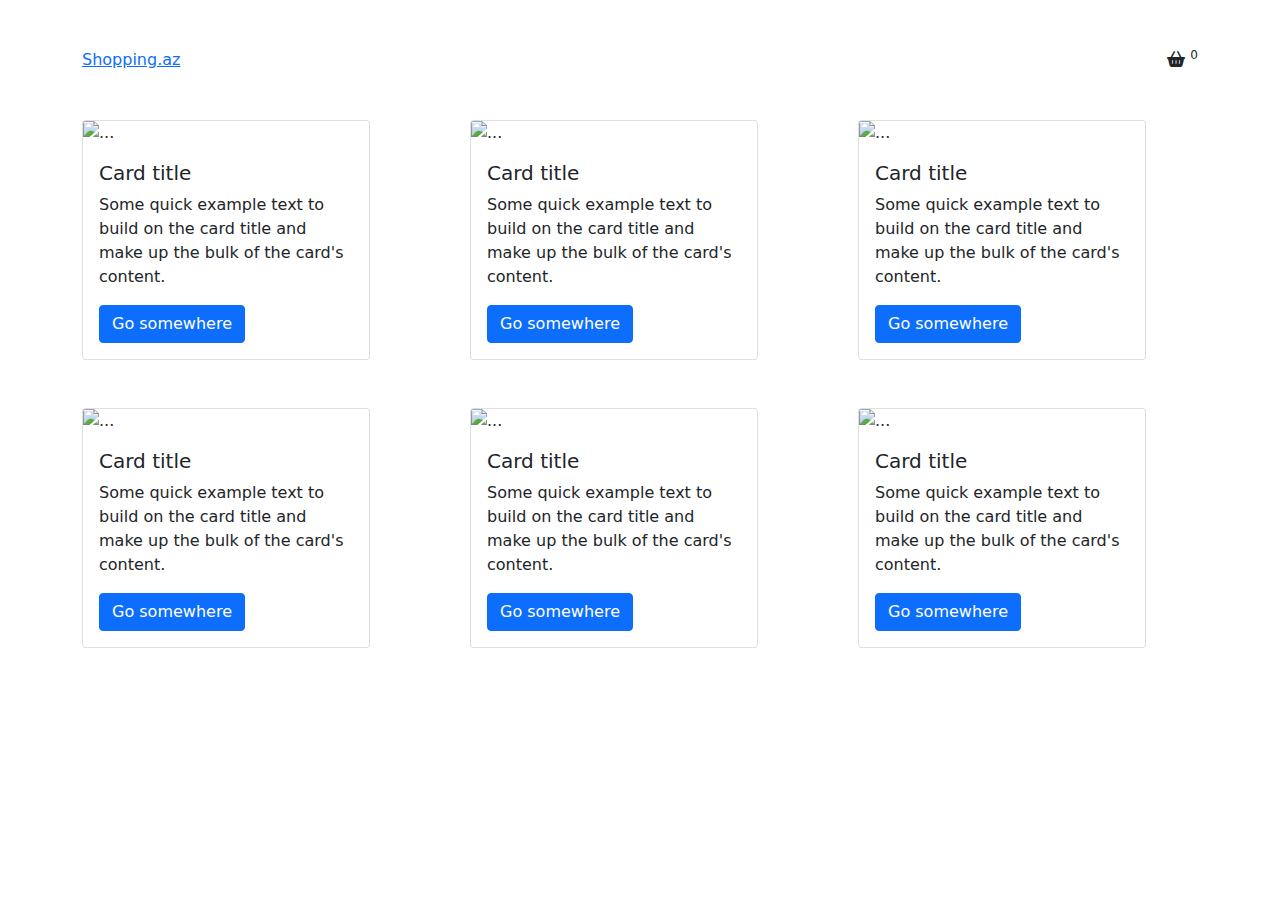
==== index.html @ acd3835b "bucket" ====
<!DOCTYPE html>
<html lang="en">
<head>
    <meta charset="UTF-8">
    <meta http-equiv="X-UA-Compatible" content="IE=edge">
    <meta name="viewport" content="width=device-width, initial-scale=1.0">
    <title>DOM & BOM</title>
    <link rel="stylesheet" href="css/bootstrap.css">
    <link rel="stylesheet" href="css/style.css">
    <link rel="stylesheet" href="https://cdnjs.cloudflare.com/ajax/libs/font-awesome/6.0.0/css/all.min.css">
</head>
<body>

    <!-- <button onclick="Add()">add</button> -->

    <nav>
        <div class="container mt-5">
            <div class="row align-items-center">
                <div class="col-lg-2">
                    <div id="navbar">
                        <a href="">Shopping.az</a>
                    </div>
                </div>
                <div class="col-lg-10 text-end">
                    <i class="fa-solid fa-basket-shopping "></i>
                    <sup class="productCount">0</sup>
                </div>
            </div>
        </div>
    </nav>
    <div class="container mt-5">
        <div class="row g-5">
            <div class="col-lg-4 col-sm-6">
                <div class="card" style="width: 18rem;">
                    <img src="https://static.shop.az/images/product/medium/7ca08d5e-63f7-449c-9ce0-16bcf5269375.jpg" class="card-img-top" alt="...">
                    <div data-id="1" class="card-body">
                      <h5 class="card-title">Card title</h5>
                      <p class="card-text">Some quick example text to build on the card title and make up the bulk of the card's content.</p>
                      <a href="#" class="btn btn-primary btn-add">Go somewhere</a>
                    </div>
                  </div>
            </div>
            <div class="col-lg-4 col-sm-6">
                <div  class="card" style="width: 18rem;">
                    <img  src="https://static.shop.az/images/product/medium/7ca08d5e-63f7-449c-9ce0-16bcf5269375.jpg" class="card-img-top" alt="...">
                    <div  data-id="2" class="card-body">
                      <h5 class="card-title">Card title</h5>
                      <p class="card-text">Some quick example text to build on the card title and make up the bulk of the card's content.</p>
                      <a href="#" class="btn btn-primary btn-add">Go somewhere</a>
                    </div>
                  </div>
            </div>
            <div class="col-lg-4 col-sm-6">
                <div   class="card" style="width: 18rem;">
                    <img src="https://static.shop.az/images/product/medium/7ca08d5e-63f7-449c-9ce0-16bcf5269375.jpg" class="card-img-top" alt="...">
                    <div data-id="3" class="card-body">
                      <h5 class="card-title">Card title</h5>
                      <p class="card-text">Some quick example text to build on the card title and make up the bulk of the card's content.</p>
                      <a href="#" class="btn btn-primary btn-add">Go somewhere</a>
                    </div>
                  </div>
            </div>
            <div class="col-lg-4 col-sm-6">
                <div  class="card" style="width: 18rem;">
                    <img src="https://static.shop.az/images/product/medium/7ca08d5e-63f7-449c-9ce0-16bcf5269375.jpg" class="card-img-top" alt="...">
                    <div data-id="4" class="card-body">
                      <h5 class="card-title">Card title</h5>
                      <p class="card-text">Some quick example text to build on the card title and make up the bulk of the card's content.</p>
                      <a href="#" class="btn btn-primary btn-add">Go somewhere</a>
                    </div>
                  </div>
            </div>
            <div class="col-lg-4 col-sm-6">
                <div  class="card" style="width: 18rem;">
                    <img src="https://static.shop.az/images/product/medium/7ca08d5e-63f7-449c-9ce0-16bcf5269375.jpg" class="card-img-top" alt="...">
                    <div data-id="5" class="card-body">
                      <h5 class="card-title">Card title</h5>
                      <p class="card-text">Some quick example text to build on the card title and make up the bulk of the card's content.</p>
                      <a href="#" class="btn btn-primary btn-add">Go somewhere</a>
                    </div>
                  </div>
            </div>
            <div class="col-lg-4 col-sm-6">
                <div  class="card" style="width: 18rem;">
                    <img src="https://static.shop.az/images/product/medium/7ca08d5e-63f7-449c-9ce0-16bcf5269375.jpg" class="card-img-top" alt="...">
                    <div data-id="6"  class="card-body">
                      <h5 class="card-title">Card title</h5>
                      <p class="card-text">Some quick example text to build on the card title and make up the bulk of the card's content.</p>
                      <a href="#" class="btn btn-primary btn-add">Go somewhere</a>
                    </div>
                  </div>
            </div>
        </div>
    </div>
  
   
</body>
    <script src="js/app.js"></script>
</html>
---- css/style.css ----
* {
  margin: 0;
  padding: 0;
  -webkit-box-sizing: border-box;
          box-sizing: border-box;
}

.search-bar {
  cursor: pointer;
}

#search-section {
  background-color: aqua;
  opacity: 0;
  -webkit-transition: .4s;
  transition: .4s;
}

#search-section input {
  border: none;
  background-color: transparent;
  outline: none;
  width: 80%;
  font-size: 25px;
  padding: 5rem 5px;
}

.active {
  opacity: 1 !important;
}

i {
  -webkit-transition: .4s;
  transition: .4s;
}

.angel {
  -webkit-transform: rotate(180deg);
          transform: rotate(180deg);
}

.lang {
  position: relative;
  cursor: pointer;
}

.lang #options {
  position: absolute;
  left: -100px;
  opacity: 0;
  -webkit-transition: .4s;
  transition: .4s;
  top: 40px;
  background-color: #fff;
  width: 150px;
  -webkit-box-shadow: -1px 1px 3px 3px #e0dfdf;
          box-shadow: -1px 1px 3px 3px #e0dfdf;
}

.lang #options::before {
  content: '';
  position: absolute;
  width: 20px;
  -webkit-clip-path: polygon(50% 0%, 0% 100%, 100% 100%);
          clip-path: polygon(50% 0%, 0% 100%, 100% 100%);
  height: 20px;
  right: 10px;
  top: -16px;
  background-color: white;
}

#phones {
  -webkit-animation: phone 1s linear infinite;
          animation: phone 1s linear infinite;
}

@-webkit-keyframes phone {
  25% {
    -webkit-transform: rotate(10deg);
            transform: rotate(10deg);
  }
  50% {
    -webkit-transform: rotate(0);
            transform: rotate(0);
  }
  75% {
    -webkit-transform: rotate(10deg);
            transform: rotate(10deg);
  }
  100% {
    -webkit-transform: rotate(0);
            transform: rotate(0);
  }
}

@keyframes phone {
  25% {
    -webkit-transform: rotate(10deg);
            transform: rotate(10deg);
  }
  50% {
    -webkit-transform: rotate(0);
            transform: rotate(0);
  }
  75% {
    -webkit-transform: rotate(10deg);
            transform: rotate(10deg);
  }
  100% {
    -webkit-transform: rotate(0);
            transform: rotate(0);
  }
}
/*# sourceMappingURL=style.css.map */
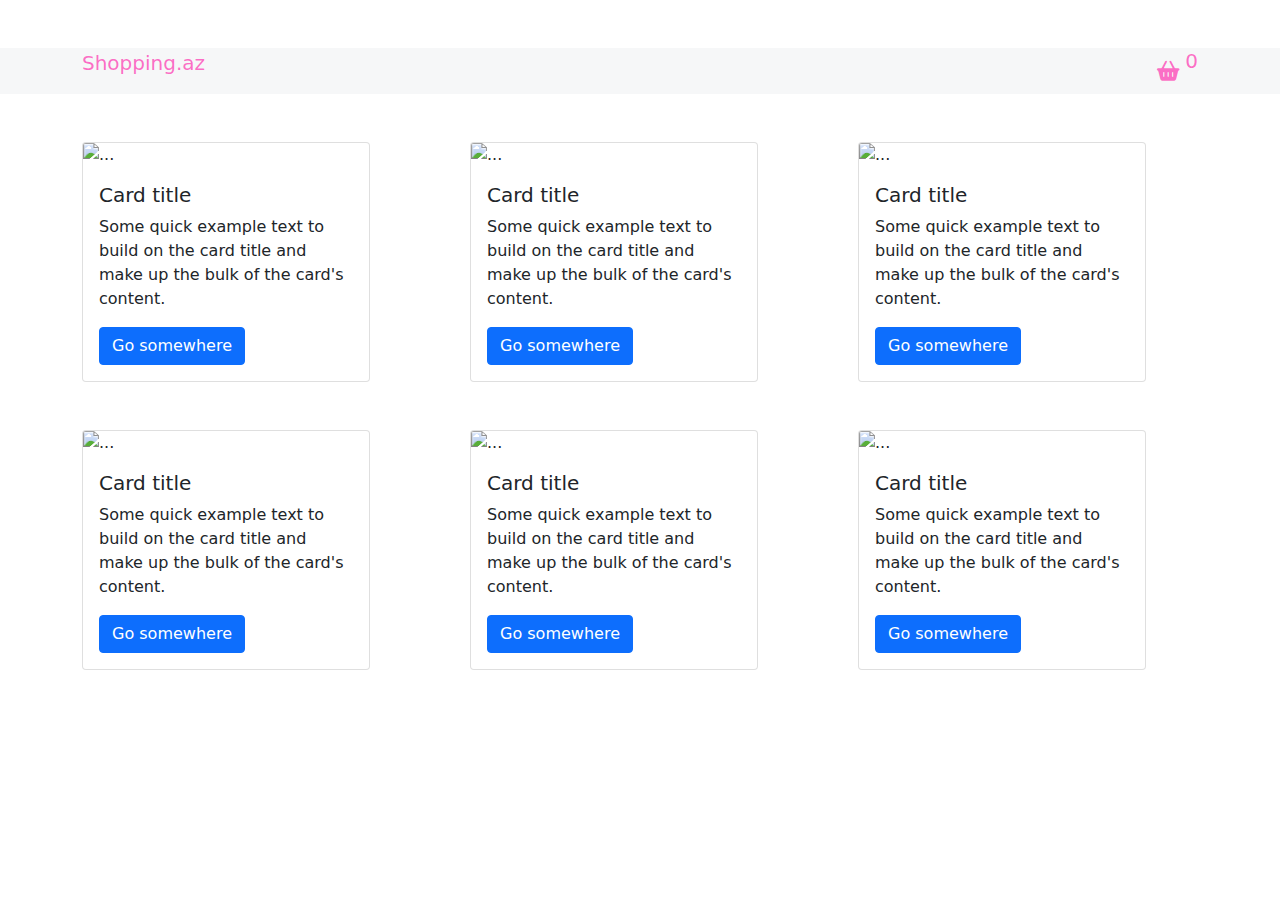
==== commit 7fb2ff98: "ready" ====
--- a/index.html
+++ b/index.html
@@ -13,17 +13,17 @@
 
     <!-- <button onclick="Add()">add</button> -->
 
-    <nav>
+    <nav id="nav-bar">
         <div class="container mt-5">
-            <div class="row align-items-center">
+            <div class="row align-items-center ">
                 <div class="col-lg-2">
                     <div id="navbar">
-                        <a href="">Shopping.az</a>
+                        <a href=""> <p>Shopping.az</p> </a>
                     </div>
                 </div>
                 <div class="col-lg-10 text-end">
-                    <i class="fa-solid fa-basket-shopping "></i>
-                    <sup class="productCount">0</sup>
+                   <a href="bucket.html"><i class="fa-solid fa-basket-shopping "></i></a> 
+                    <sup id="productCount">0</sup>
                 </div>
             </div>
         </div>
@@ -96,4 +96,5 @@
    
 </body>
     <script src="js/app.js"></script>
+    <script src="js/bucket.js"></script>
 </html>--- a/css/style.css
+++ b/css/style.css
@@ -5,110 +5,37 @@
           box-sizing: border-box;
 }
 
-.search-bar {
+#nav-bar {
+  background-color: #f6f7f8;
+}
+
+#nav-bar a, #nav-bar sup {
+  text-decoration: none;
+  -webkit-transition: .3s;
+  transition: .3s;
+  font-size: 20px;
+  color: #ff059f96;
+}
+
+#nav-bar p:hover, #nav-bar i:hover {
+  color: #ff06de;
+}
+
+#tbody {
+  list-style: none;
+}
+
+#tbody tr {
+  width: 80%;
+  margin: auto;
+}
+
+#tbody tr img {
+  width: 200px;
+  height: 100px;
+}
+
+#tbody tr .remove:hover {
   cursor: pointer;
 }
-
-#search-section {
-  background-color: aqua;
-  opacity: 0;
-  -webkit-transition: .4s;
-  transition: .4s;
-}
-
-#search-section input {
-  border: none;
-  background-color: transparent;
-  outline: none;
-  width: 80%;
-  font-size: 25px;
-  padding: 5rem 5px;
-}
-
-.active {
-  opacity: 1 !important;
-}
-
-i {
-  -webkit-transition: .4s;
-  transition: .4s;
-}
-
-.angel {
-  -webkit-transform: rotate(180deg);
-          transform: rotate(180deg);
-}
-
-.lang {
-  position: relative;
-  cursor: pointer;
-}
-
-.lang #options {
-  position: absolute;
-  left: -100px;
-  opacity: 0;
-  -webkit-transition: .4s;
-  transition: .4s;
-  top: 40px;
-  background-color: #fff;
-  width: 150px;
-  -webkit-box-shadow: -1px 1px 3px 3px #e0dfdf;
-          box-shadow: -1px 1px 3px 3px #e0dfdf;
-}
-
-.lang #options::before {
-  content: '';
-  position: absolute;
-  width: 20px;
-  -webkit-clip-path: polygon(50% 0%, 0% 100%, 100% 100%);
-          clip-path: polygon(50% 0%, 0% 100%, 100% 100%);
-  height: 20px;
-  right: 10px;
-  top: -16px;
-  background-color: white;
-}
-
-#phones {
-  -webkit-animation: phone 1s linear infinite;
-          animation: phone 1s linear infinite;
-}
-
-@-webkit-keyframes phone {
-  25% {
-    -webkit-transform: rotate(10deg);
-            transform: rotate(10deg);
-  }
-  50% {
-    -webkit-transform: rotate(0);
-            transform: rotate(0);
-  }
-  75% {
-    -webkit-transform: rotate(10deg);
-            transform: rotate(10deg);
-  }
-  100% {
-    -webkit-transform: rotate(0);
-            transform: rotate(0);
-  }
-}
-
-@keyframes phone {
-  25% {
-    -webkit-transform: rotate(10deg);
-            transform: rotate(10deg);
-  }
-  50% {
-    -webkit-transform: rotate(0);
-            transform: rotate(0);
-  }
-  75% {
-    -webkit-transform: rotate(10deg);
-            transform: rotate(10deg);
-  }
-  100% {
-    -webkit-transform: rotate(0);
-            transform: rotate(0);
-  }
-}
 /*# sourceMappingURL=style.css.map */